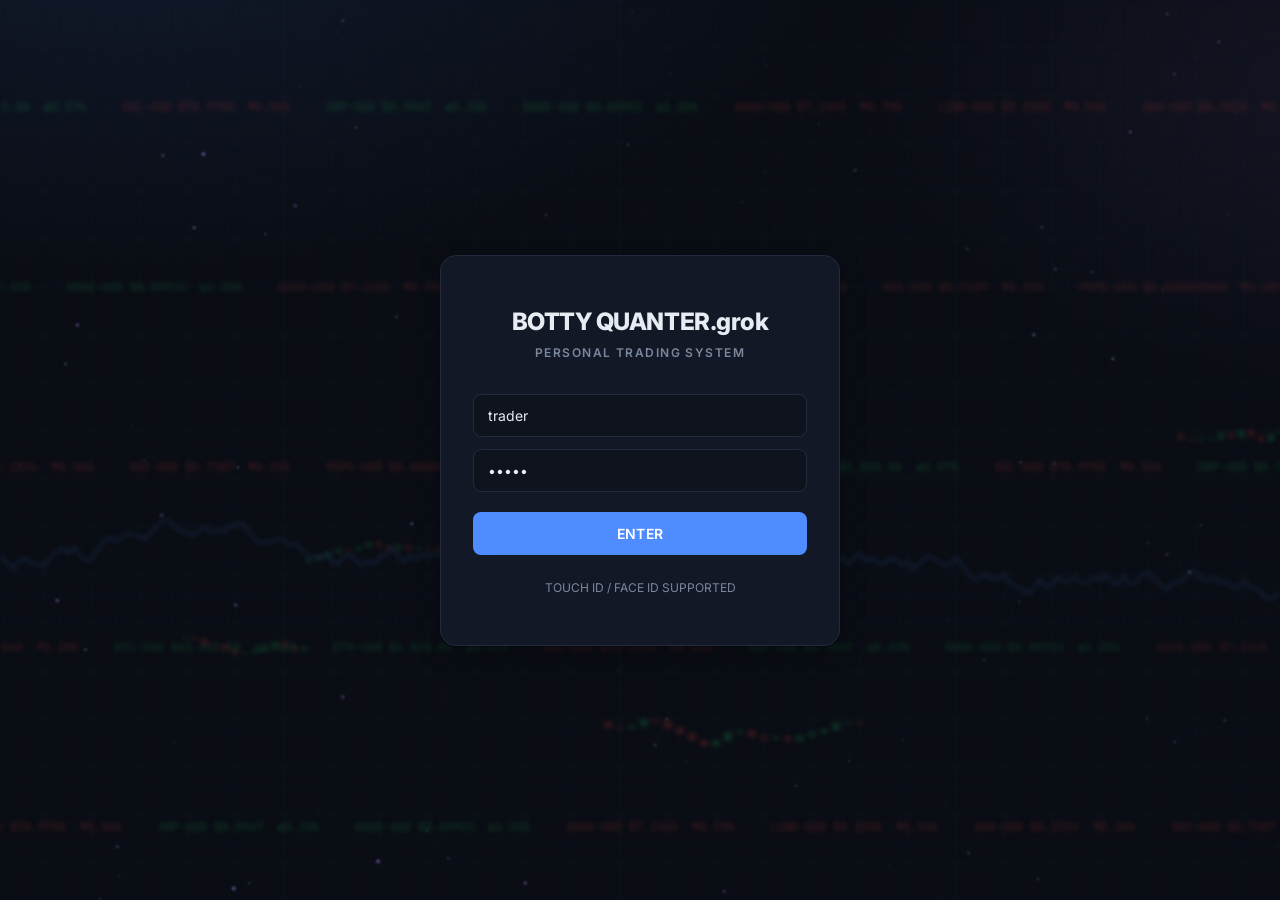
==== index.html @ 9ea4accb "Add team style banner + animated sub-bot roster (bots-panel.js); 1 script include; correct team-card" ====
<!DOCTYPE html>
<html lang="en">
<head>
<meta charset="UTF-8">
<meta name="viewport" content="width=device-width, initial-scale=1.0">
<title>BOTTY QUANTER.grok</title>
<link rel="icon" href="data:,">
<link rel="preconnect" href="https://fonts.googleapis.com">
<link rel="preconnect" href="https://fonts.gstatic.com" crossorigin>
<link href="https://fonts.googleapis.com/css2?family=Inter:wght@400;500;600;700;800&family=JetBrains+Mono:wght@400;500;600;700&display=swap" rel="stylesheet">
<style>
:root{
  --bg:#0a0d14;--bg-2:#0e131d;
  --panel:#121826;--panel-2:#161d2e;--panel-hover:#182033;
  --border:#222b3d;--border-strong:#2e3a52;
  --text:#e7ecf3;--text-2:#b4bfd0;--muted:#7a879c;
  --accent:#4f8cff;--accent-2:#7aa7ff;--accent-soft:rgba(79,140,255,.12);
  --green:#22c55e;--green-soft:rgba(34,197,94,.12);
  --red:#ef4444;--red-soft:rgba(239,68,68,.12);
  --amber:#f59e0b;
  --team-a:#f97316;--team-b:#a78bfa;--team-c:#22d3ee;
  --sans:"Inter",system-ui,-apple-system,"Segoe UI",Roboto,"Helvetica Neue",Arial,sans-serif;
  --mono:"JetBrains Mono","SF Mono",ui-monospace,Menlo,Consolas,monospace;
  --s1:4px;--s2:8px;--s3:12px;--s4:16px;--s5:24px;--s6:32px;--s7:48px;
  --r-sm:8px;--r:12px;--r-lg:16px;
  --shadow:0 1px 2px rgba(0,0,0,.3),0 8px 24px rgba(0,0,0,.25);
}
*{box-sizing:border-box;margin:0;padding:0;}
html{-webkit-text-size-adjust:100%;}
body{
  background:radial-gradient(1200px 600px at 10% -10%,rgba(79,140,255,.10),transparent 60%),
             radial-gradient(900px 500px at 110% 10%,rgba(167,139,250,.07),transparent 60%),
             var(--bg);
  background-attachment:fixed;
  color:var(--text);font-family:var(--sans);font-size:14px;line-height:1.5;font-weight:400;
  min-height:100vh;overflow-x:hidden;-webkit-font-smoothing:antialiased;
}
/* decorative animated nano-space background (behind everything) */
#bg-canvas{position:fixed;inset:0;z-index:0;pointer-events:none;opacity:.7;filter:blur(1.2px);}
.login-screen,.app,.overlay{position:relative;z-index:1;}
button{font-family:var(--sans);}
input{font-family:var(--sans);}
input:focus-visible,button:focus-visible{outline:2px solid var(--accent);outline-offset:2px;}

/* ---------- Login ---------- */
.login-screen{min-height:100vh;display:flex;align-items:center;justify-content:center;padding:var(--s5);}
.login-box{background:var(--panel);border:1px solid var(--border);border-radius:var(--r-lg);padding:var(--s7) var(--s6);width:100%;max-width:400px;text-align:center;box-shadow:var(--shadow);}
.login-box h1{font-size:24px;font-weight:800;letter-spacing:-.02em;margin-bottom:var(--s1);}
.login-box p{color:var(--muted);font-size:12px;font-weight:600;margin:0 0 var(--s6);letter-spacing:.12em;}
.login-box input{width:100%;background:var(--bg-2);border:1px solid var(--border);border-radius:var(--r-sm);padding:12px 14px;color:var(--text);font-size:14px;margin-bottom:var(--s3);outline:none;transition:border-color .15s,box-shadow .15s;}
.login-box input:focus{border-color:var(--accent);box-shadow:0 0 0 3px var(--accent-soft);}
.login-box button{width:100%;margin-top:var(--s2);background:var(--accent);border:0;border-radius:var(--r-sm);color:#fff;padding:13px;font-size:14px;font-weight:600;letter-spacing:.02em;cursor:pointer;transition:background .15s,transform .05s;}
.login-box button:hover{background:#3d7af0;}
.login-box button:active{transform:translateY(1px);}
.login-box .alt{margin-top:var(--s5);font-size:12px;color:var(--muted);}

/* ---------- App shell ---------- */
.app{display:none;max-width:1240px;margin:0 auto;padding:var(--s5);}
.header{display:flex;justify-content:space-between;align-items:center;gap:var(--s4);margin-bottom:var(--s5);padding-bottom:var(--s4);border-bottom:1px solid var(--border);flex-wrap:wrap;}
.header h1{font-size:18px;font-weight:700;letter-spacing:-.01em;}
.header > div{display:flex;align-items:center;gap:var(--s3);}
.status{display:inline-flex;align-items:center;font-size:12px;font-weight:600;color:var(--amber);background:rgba(245,158,11,.1);border:1px solid rgba(245,158,11,.3);padding:5px 10px;border-radius:999px;white-space:nowrap;}
.logout{background:transparent;border:1px solid var(--border-strong);color:var(--text-2);padding:6px 12px;border-radius:var(--r-sm);font-size:12px;font-weight:600;cursor:pointer;transition:background .15s,color .15s;}
.logout:hover{background:var(--panel-2);color:var(--text);}

/* ---------- Section labels ---------- */
.section-label{font-size:11px;font-weight:600;letter-spacing:.1em;text-transform:uppercase;color:var(--muted);margin:0 0 var(--s3);}

/* ---------- Chief Bot hero ---------- */
.chief{position:relative;overflow:hidden;cursor:pointer;margin-bottom:var(--s5);padding:var(--s5) var(--s6);border-radius:var(--r-lg);
  background:linear-gradient(135deg,rgba(79,140,255,.16),rgba(79,140,255,.04) 55%,rgba(167,139,250,.08)),var(--panel);
  border:1px solid rgba(79,140,255,.35);box-shadow:var(--shadow);transition:border-color .15s,transform .15s;}
.chief:hover{border-color:var(--accent);transform:translateY(-1px);}
.chief::after{content:"";position:absolute;right:-60px;top:-60px;width:220px;height:220px;border-radius:50%;background:radial-gradient(circle,rgba(79,140,255,.25),transparent 70%);pointer-events:none;}
.chief h2{font-size:12px;font-weight:700;color:var(--accent-2);margin-bottom:var(--s2);letter-spacing:.14em;}
.chief .sub{font-size:14px;color:var(--text-2);}
.chief .bot-status{margin-top:var(--s4);font-size:clamp(18px,2.4vw,24px);font-weight:700;color:var(--text);letter-spacing:-.01em;}

/* ---------- Symbol input ---------- */
.search-bar{margin-bottom:var(--s5);display:flex;align-items:center;gap:var(--s3);}
.search-bar::before{content:"Symbol";font-size:11px;font-weight:600;letter-spacing:.1em;text-transform:uppercase;color:var(--muted);}
.search-bar input{width:100%;max-width:320px;background:var(--panel);border:1px solid var(--border);border-radius:var(--r-sm);padding:10px 14px;color:var(--text);font-family:var(--mono);font-size:14px;font-weight:600;letter-spacing:.04em;outline:none;transition:border-color .15s,box-shadow .15s;}
.search-bar input:focus{border-color:var(--accent);box-shadow:0 0 0 3px var(--accent-soft);}

/* ---------- Cards ---------- */
.card,.team-card{background:var(--panel);border:1px solid var(--border);border-radius:var(--r);padding:var(--s5);cursor:pointer;box-shadow:var(--shadow);transition:border-color .15s,background .15s,transform .15s;}
.card:hover,.team-card:hover{border-color:var(--border-strong);background:var(--panel-hover);transform:translateY(-1px);}
.card h2,.team-card h3{font-size:12px;font-weight:700;color:var(--text-2);margin-bottom:var(--s4);letter-spacing:.12em;}

/* ---------- Teams ---------- */
.teams{display:grid;grid-template-columns:repeat(3,1fr);gap:var(--s4);margin-bottom:var(--s5);}
.team-card{position:relative;overflow:hidden;}
.team-card::before{content:"";position:absolute;left:0;top:0;right:0;height:3px;background:var(--team-color,var(--accent));}
.team-card:nth-child(1){--team-color:var(--team-a);}
.team-card:nth-child(2){--team-color:var(--team-b);}
.team-card:nth-child(3){--team-color:var(--team-c);}
.team-card h3{display:flex;align-items:center;gap:var(--s2);color:var(--text);margin-bottom:var(--s1);}
.team-card h3::before{content:"";width:8px;height:8px;border-radius:50%;background:var(--team-color);}
.team-card .risk{font-size:12px;color:var(--muted);}
.team-card .pnl-mini{font-family:var(--mono);font-size:26px;font-weight:700;margin-top:var(--s4);letter-spacing:-.02em;font-variant-numeric:tabular-nums;}
.team-card .bot-status{margin-top:var(--s3);padding-top:var(--s3);border-top:1px solid var(--border);font-family:var(--mono);font-size:12px;color:var(--text-2);white-space:nowrap;overflow:hidden;text-overflow:ellipsis;}

/* ---------- Lower grid ---------- */
.grid{display:grid;grid-template-columns:1fr 1fr 1fr;gap:var(--s4);margin-bottom:var(--s5);}
.news-item,.trade-row{display:flex;justify-content:space-between;align-items:center;gap:var(--s3);font-size:13px;padding:10px 0;border-bottom:1px solid var(--border);color:var(--text-2);}
.news-item:last-child,.trade-row:last-child{border-bottom:0;}
.trade-row > span:first-child{font-family:var(--mono);font-size:12px;}
.trade-row .pnl{font-family:var(--mono);font-variant-numeric:tabular-nums;}
.tag{flex-shrink:0;font-family:var(--mono);font-size:10px;font-weight:600;color:var(--accent-2);background:var(--accent-soft);border:1px solid rgba(79,140,255,.25);padding:2px 7px;border-radius:999px;}
.balance-big{font-family:var(--mono);font-size:32px;font-weight:700;letter-spacing:-.03em;font-variant-numeric:tabular-nums;line-height:1.15;}
.pnl.pos{color:var(--green);font-weight:600;}
.pnl.neg{color:var(--red);font-weight:600;}
.pnl.none{color:var(--muted);font-weight:500;}
.empty{padding:var(--s4) 0;font-size:13px;color:var(--muted);font-style:italic;}
#totalPnl.none{background:var(--panel-2);font-family:var(--sans);font-size:12px;}
#totalPnl{display:inline-block;margin-top:var(--s2);font-family:var(--mono);font-size:13px;padding:3px 8px;border-radius:6px;}
#totalPnl.pos{background:var(--green-soft);}
#totalPnl.neg{background:var(--red-soft);}
.alloc-label{margin-top:var(--s5);font-size:11px;font-weight:600;letter-spacing:.1em;color:var(--muted);}
.split-controls{display:flex;gap:var(--s2);margin-top:var(--s2);}
.split-field{flex:1;min-width:0;display:flex;flex-direction:column;gap:var(--s1);}
.split-field span{font-size:10px;font-weight:600;letter-spacing:.08em;color:var(--muted);text-align:center;}
.split-controls input{width:100%;min-width:0;background:var(--bg-2);border:1px solid var(--border);border-radius:var(--r-sm);padding:8px 6px;color:var(--text);font-family:var(--mono);font-size:14px;font-weight:600;text-align:center;outline:none;}
.split-controls input:focus{border-color:var(--accent);box-shadow:0 0 0 3px var(--accent-soft);}
.apply-btn{margin-top:var(--s3);width:100%;background:var(--accent-soft);border:1px solid rgba(79,140,255,.4);border-radius:var(--r-sm);color:var(--accent-2);padding:8px 12px;font-size:12px;font-weight:700;letter-spacing:.06em;cursor:pointer;transition:background .15s,color .15s;}
.apply-btn:hover{background:var(--accent);color:#fff;}

/* ---------- Overlay / modal ---------- */
.overlay{display:none;position:fixed;inset:0;z-index:100;padding:var(--s7) var(--s4);overflow-y:auto;background:rgba(5,8,14,.72);backdrop-filter:blur(8px);-webkit-backdrop-filter:blur(8px);}
.overlay.open{display:block;animation:fade .15s ease-out;}
.overlay-header,.overlay-content{max-width:720px;margin-left:auto;margin-right:auto;background:var(--panel);border:1px solid var(--border-strong);}
.overlay-header{display:flex;justify-content:space-between;align-items:center;gap:var(--s4);padding:var(--s5) var(--s5) var(--s4);border-bottom:1px solid var(--border);border-radius:var(--r-lg) var(--r-lg) 0 0;border-bottom-color:var(--border);box-shadow:0 20px 60px rgba(0,0,0,.5);animation:pop .18s ease-out;}
.overlay-header h2{font-size:18px;font-weight:700;letter-spacing:.04em;}
.close-btn{background:var(--panel-2);border:1px solid var(--border-strong);border-radius:var(--r-sm);color:var(--text-2);padding:7px 12px;font-size:12px;font-weight:600;cursor:pointer;transition:background .15s,color .15s;}
.close-btn:hover{background:var(--border-strong);color:var(--text);}
.overlay-content{border-top:0;border-radius:0 0 var(--r-lg) var(--r-lg);padding:var(--s5);font-size:14px;line-height:1.7;color:var(--text-2);box-shadow:0 20px 60px rgba(0,0,0,.5);animation:pop .18s ease-out;}
.overlay-content strong{color:var(--text);font-weight:600;}
@keyframes fade{from{opacity:0}to{opacity:1}}
@keyframes pop{from{opacity:0;transform:translateY(8px) scale(.99)}to{opacity:1;transform:none}}

/* ---------- Responsive ---------- */
@media(max-width:960px){.grid{grid-template-columns:1fr 1fr;}.grid .card:last-child{grid-column:1 / -1;}}
@media(max-width:720px){
  .app{padding:var(--s4);}
  .teams,.grid{grid-template-columns:1fr;gap:var(--s3);}
  .grid .card:last-child{grid-column:auto;}
  .chief{padding:var(--s5);}
  .header h1{font-size:15px;}
  .search-bar input{max-width:none;}
  .overlay{padding:var(--s4) var(--s3);}
}
@media(prefers-reduced-motion:reduce){*{animation:none!important;transition:none!important;}}
</style>
</head>
<body>
<canvas id="bg-canvas"></canvas>
<div class="login-screen" id="loginScreen">
  <div class="login-box">
    <h1>BOTTY QUANTER.grok</h1>
    <p>PERSONAL TRADING SYSTEM</p>
    <input type="text" id="username" placeholder="USERNAME" value="trader" onkeydown="if(event.key==='Enter')login()">
    <input type="password" id="password" placeholder="PASSWORD" value="quant" onkeydown="if(event.key==='Enter')login()">
    <button onclick="login()">ENTER</button>
    <div class="alt">TOUCH ID / FACE ID AVAILABLE</div>
  </div>
</div>
<div class="app" id="app">
  <div class="header">
    <h1>BOTTY QUANTER.grok // PAPER TRADING · GBP</h1>
    <div>
      <span class="status" id="statusDot">● ONLINE · PAPER</span>
      <button class="logout" onclick="logout()">LOGOUT</button>
    </div>
  </div>

  <div class="chief" onclick="openOverlay('chief')">
    <h2>CHIEF BOT</h2>
    <div class="sub">Final decision engine · Aggregates Team A / B / C</div>
    <div class="bot-status" id="chiefStatus">Waiting for team reports</div>
  </div>

  <div class="search-bar">
    <input type="text" id="symbolInput" placeholder="Symbol (WTI, GOLD, BTC, NVDA...)" value="WTI" onchange="setSymbol()">
  </div>

  <div class="section-label">Teams</div>
  <div class="teams">
    <div class="team-card" onclick="openOverlay('a')">
      <h3>TEAM A</h3>
      <div class="risk">High Risk · ≥5/10 agree · R:R ≥1.5</div>
      <div class="pnl-mini" id="aPnl">£—</div>
      <div class="bot-status" id="aStatus">Awaiting data</div>
    </div>
    <div class="team-card" onclick="openOverlay('b')">
      <h3>TEAM B</h3>
      <div class="risk">Mid Risk · ≥6/10 agree · R:R ≥2 · 1% risk</div>
      <div class="pnl-mini" id="bPnl">£—</div>
      <div class="bot-status" id="bStatus">Awaiting data</div>
    </div>
    <div class="team-card" onclick="openOverlay('c')">
      <h3>TEAM C</h3>
      <div class="risk">Low Risk · ≥7/10 agree · R:R ≥2 · tight stops</div>
      <div class="pnl-mini" id="cPnl">£—</div>
      <div class="bot-status" id="cStatus">Awaiting data</div>
    </div>
  </div>

  <div class="section-label">Markets & Account</div>
  <div class="grid">
    <div class="card" onclick="openOverlay('news')">
      <h2>HOT NEWS</h2>
      <div id="newsList"></div>
    </div>
    <div class="card" onclick="openOverlay('trades')">
      <h2>TRADE LOG</h2>
      <div id="tradeList"></div>
    </div>
    <div class="card" onclick="openOverlay('account')">
      <h2>ACCOUNT</h2>
      <div class="balance-big" id="balance">£—</div>
      <div class="pnl none" id="totalPnl">P&L · Awaiting data</div>
      <div class="alloc-label">ALLOCATION %</div>
      <div class="split-controls">
        <label class="split-field"><span>TEAM A</span><input type="number" id="highAlloc" value="40"></label>
        <label class="split-field"><span>TEAM B</span><input type="number" id="midAlloc" value="35"></label>
        <label class="split-field"><span>TEAM C</span><input type="number" id="lowAlloc" value="25"></label>
      </div>
      <button class="apply-btn" onclick="event.stopPropagation();updateAlloc()">APPLY</button>
    </div>
  </div>
</div>
<div class="overlay" id="overlay">
  <div class="overlay-header">
    <h2 id="overlayTitle"></h2>
    <button class="close-btn" onclick="closeOverlay()">CLOSE</button>
  </div>
  <div class="overlay-content" id="overlayContent"></div>
</div>
<script>
/* Decorative "nano-space" background: 3 parallax particle layers, faint drifting grid and
   constellation lines. Single canvas, <=140 particles, DPR capped, paused when the tab is hidden,
   static frame under prefers-reduced-motion. Purely visual; no data involved. */
(function(){
  const canvas=document.getElementById("bg-canvas"),ctx=canvas.getContext("2d");
  const reduce=window.matchMedia&&matchMedia("(prefers-reduced-motion: reduce)").matches;
  const LAYERS=[{n:70,r:[.4,.9],v:.010,a:.45},{n:45,r:[.8,1.4],v:.022,a:.65},{n:25,r:[1.2,2.0],v:.040,a:.9}];
  const LINK=110;let w=0,h=0,dpr=1,parts=[],raf=0,last=0,t=0;
  function rnd(a,b){return a+Math.random()*(b-a);}
  function seed(){
    parts=[];const scale=Math.min(1,(w*h)/(1280*800));
    LAYERS.forEach((L,li)=>{const n=Math.max(12,Math.round(L.n*Math.max(.45,scale)));
      for(let i=0;i<n;i++)parts.push({x:Math.random()*w,y:Math.random()*h,r:rnd(L.r[0],L.r[1]),l:li,
        vx:L.v*rnd(.6,1.2),vy:L.v*rnd(-.35,.35),ph:Math.random()*6.28,a:L.a});});
  }
  function resize(){
    dpr=Math.min(window.devicePixelRatio||1,1.5);w=innerWidth;h=innerHeight;
    canvas.width=Math.round(w*dpr);canvas.height=Math.round(h*dpr);
    canvas.style.width=w+"px";canvas.style.height=h+"px";ctx.setTransform(dpr,0,0,dpr,0,0);
    seed();frame(0);
  }
  function frame(dt){
    t+=dt;ctx.clearRect(0,0,w,h);
    // faint drifting grid
    const g=56,ox=(t*.006)%g,oy=(t*.003)%g;
    ctx.strokeStyle="rgba(122,167,255,.05)";ctx.lineWidth=1;ctx.beginPath();
    for(let x=-g+ox;x<w;x+=g){ctx.moveTo(x,0);ctx.lineTo(x,h);}
    for(let y=-g+oy;y<h;y+=g){ctx.moveTo(0,y);ctx.lineTo(w,y);}
    ctx.stroke();
    // move particles
    for(const p of parts){
      p.x+=p.vx*dt;p.y+=p.vy*dt+Math.sin(t*.0004+p.ph)*.02;
      if(p.x>w+10)p.x=-10;if(p.x<-10)p.x=w+10;if(p.y>h+10)p.y=-10;if(p.y<-10)p.y=h+10;
    }
    // constellation lines (front two layers only)
    ctx.lineWidth=.6;
    for(let i=0;i<parts.length;i++){const p=parts[i];if(p.l===0)continue;
      for(let j=i+1;j<parts.length;j++){const q=parts[j];if(q.l!==p.l)continue;
        const dx=p.x-q.x,dy=p.y-q.y,d2=dx*dx+dy*dy;if(d2>LINK*LINK)continue;
        ctx.strokeStyle="rgba(122,167,255,"+(.16*(1-Math.sqrt(d2)/LINK)).toFixed(3)+")";
        ctx.beginPath();ctx.moveTo(p.x,p.y);ctx.lineTo(q.x,q.y);ctx.stroke();}}
    // particles with gentle twinkle
    for(const p of parts){
      const tw=.75+.25*Math.sin(t*.0012+p.ph*3);
      ctx.fillStyle=p.l===2?"rgba(167,139,250,"+(p.a*tw*.8).toFixed(3)+")":"rgba(190,210,255,"+(p.a*tw).toFixed(3)+")";
      ctx.beginPath();ctx.arc(p.x,p.y,p.r,0,6.283);ctx.fill();
    }
  }
  function loop(now){const dt=last?Math.min(now-last,50):16;last=now;frame(dt);raf=requestAnimationFrame(loop);}
  function start(){if(reduce||raf||document.hidden)return;last=0;raf=requestAnimationFrame(loop);}
  function stop(){if(raf)cancelAnimationFrame(raf);raf=0;}
  let rt;addEventListener("resize",()=>{clearTimeout(rt);rt=setTimeout(resize,120);});
  document.addEventListener("visibilitychange",()=>document.hidden?stop():start());
  resize();start();
})();

/* ---------- State: no demo data. Populated only by render(data) with real data. ---------- */
const NO_DATA="£—";
let balance=null,trades=[],news=[],symbol="WTI",alloc={a:40,b:35,c:25},chiefStatus="Waiting for team reports";
const teams={a:{pnl:null,minConf:55,maxRisk:.025,status:"Awaiting data",label:"Team A"},b:{pnl:null,minConf:65,maxRisk:.015,status:"Awaiting data",label:"Team B"},c:{pnl:null,minConf:75,maxRisk:.008,status:"Awaiting data",label:"Team C"}};

function esc(s){return String(s==null?"":s).replace(/[&<>"']/g,c=>({"&":"\x26amp;","<":"\x26lt;",">":"\x26gt;",'"':"\x26quot;","'":"\x26#39;"}[c]));}
function isNum(v){return typeof v==="number"&&isFinite(v);}
function gbp(v,signed){
  if(!isNum(v))return NO_DATA;
  const s=Math.abs(v).toLocaleString("en-GB",{minimumFractionDigits:2,maximumFractionDigits:2});
  return (v<0?"−":signed?"+":"")+"£"+s;
}

function setSymbol(){symbol=document.getElementById("symbolInput").value.toUpperCase()||"WTI";render();}
function updateAlloc(){
  const a=+document.getElementById("highAlloc").value||0,b=+document.getElementById("midAlloc").value||0,c=+document.getElementById("lowAlloc").value||0;
  if(a+b+c!==100){alert("Must total 100%");return;}
  alloc={a,b,c};
}

/* Hook for real data. Call render(data) with any subset of:
   { balance: number (GBP), totalPnl: number (GBP), totalPnlPct: number,
     chiefStatus: string,
     teams: { a:{pnl:number,status:string}, b:{...}, c:{...} },
     trades: [{sym, side, team, pnl:number(GBP), conf:number, time}],
     news:   [{headline, tag}] or ["headline", ...] }
   Called with no argument it just redraws the current state. */
function render(data){
  if(data&&typeof data==="object"){
    if("balance" in data)balance=isNum(data.balance)?data.balance:null;
    if(typeof data.chiefStatus==="string")chiefStatus=data.chiefStatus;
    if(Array.isArray(data.trades))trades=data.trades.slice(-50);
    if(Array.isArray(data.news))news=data.news.map(n=>typeof n==="string"?{headline:n}:n);
    if(data.teams)["a","b","c"].forEach(k=>{const t=data.teams[k];if(!t)return;if("pnl" in t)teams[k].pnl=isNum(t.pnl)?t.pnl:null;if(typeof t.status==="string")teams[k].status=t.status;});
    if("totalPnl" in data)render._totalPnl=isNum(data.totalPnl)?data.totalPnl:null;
    if("totalPnlPct" in data)render._totalPnlPct=isNum(data.totalPnlPct)?data.totalPnlPct:null;
  }
  document.getElementById("balance").textContent=isNum(balance)?gbp(balance):NO_DATA;
  const el=document.getElementById("totalPnl"),tp=render._totalPnl,pct=render._totalPnlPct;
  if(isNum(tp)){el.textContent=gbp(tp,true)+(isNum(pct)?" · "+(pct>=0?"+":"")+pct.toFixed(2)+"%":"");el.className="pnl "+(tp>=0?"pos":"neg");}
  else{el.textContent="P&L · Awaiting data";el.className="pnl none";}
  document.getElementById("chiefStatus").textContent=chiefStatus;
  document.getElementById("newsList").innerHTML=news.length
    ?news.slice(0,4).map(n=>`<div class="news-item"><span>${esc(n.headline)}</span><span class="tag">${esc(n.tag||symbol)}</span></div>`).join("")
    :"<div class='empty'>Awaiting live news</div>";
  document.getElementById("tradeList").innerHTML=trades.length
    ?trades.slice(-3).reverse().map(t=>`<div class="trade-row"><span>${esc(t.sym)} ${esc(t.side)} · ${esc(t.team)}</span><span class="pnl ${t.pnl>=0?"pos":"neg"}">${gbp(t.pnl,true)}</span></div>`).join("")
    :"<div class='empty'>No trades yet, waiting for live data</div>";
  ["a","b","c"].forEach(k=>{
    const p=teams[k].pnl,pe=document.getElementById(k+"Pnl");
    pe.textContent=gbp(p,true);
    pe.className="pnl-mini "+(isNum(p)?(p>=0?"pnl pos":"pnl neg"):"pnl none");
    document.getElementById(k+"Status").textContent=teams[k].status;
  });
}
render._totalPnl=null;render._totalPnlPct=null;
render();

const overlays={
  chief:{title:"CHIEF BOT",content:"Final decision engine. Receives reports from Team A, Team B, and Team C. Applies final filters and issues the trade."},
  news:{title:"HOT NEWS",content:()=>news.length?news.map(n=>`<strong>${esc(n.tag||symbol)}</strong><br>${esc(n.headline)}<br><br>`).join(""):"Awaiting live news."},
  trades:{title:"TRADE LOG",content:()=>trades.length?trades.slice().reverse().map(t=>`<strong>${esc(t.sym)} ${esc(t.side)} · ${esc(t.team)}</strong><br>Conf: ${isNum(t.conf)?Math.round(t.conf)+"%":"—"} · P&L: ${gbp(t.pnl,true)}<br><br>`).join(""):"No trades yet, waiting for live data."},
  account:{title:"ACCOUNT",content:()=>`<strong>Balance</strong><br>${isNum(balance)?gbp(balance):NO_DATA+" (awaiting data)"}<br><br><strong>Allocation</strong><br>Team A ${alloc.a}% · Team B ${alloc.b}% · Team C ${alloc.c}%`},
  a:{title:"TEAM A",content:"High-risk specialist. Aggressive breakout and momentum focus. Lower confluence threshold. Larger relative size."},
  b:{title:"TEAM B",content:"Mid-risk specialist. Balanced filters. Mix of setups. Standard risk."},
  c:{title:"TEAM C",content:"Low-risk specialist. High-probability only. Smaller size. Capital preservation first."}
};
function openOverlay(key){
  const d=overlays[key];
  document.getElementById("overlayTitle").textContent=d.title;
  document.getElementById("overlayContent").innerHTML=typeof d.content==="function"?d.content():d.content;
  document.getElementById("overlay").classList.add("open");
}
function closeOverlay(){document.getElementById("overlay").classList.remove("open");}
function login(){
  if(document.getElementById("username").value&&document.getElementById("password").value){
    document.getElementById("loginScreen").style.display="none";
    document.getElementById("app").style.display="block";
    const ses=JSON.stringify({user:document.getElementById("username").value,signedInAt:Date.now()});
    try{localStorage.setItem("bq_session",ses);}catch(e){try{sessionStorage.setItem("bq_session",ses);}catch(e2){}}
  }
}
function logout(){
  document.getElementById("app").style.display="none";
  document.getElementById("loginScreen").style.display="flex";
  try{localStorage.removeItem("bq_session");}catch(e){}try{sessionStorage.removeItem("bq_session");}catch(e){}
}
if(window.PublicKeyCredential)document.querySelector(".alt").textContent="TOUCH ID / FACE ID SUPPORTED";
/* restore a saved sign-in after refresh: prefill if empty, then reuse login() */
(function(){let s=null;try{s=JSON.parse(localStorage.getItem("bq_session")||"null");}catch(e){}if(!s)try{s=JSON.parse(sessionStorage.getItem("bq_session")||"null");}catch(e){}
  if(s&&typeof s.signedInAt==="number"){const u=document.getElementById("username"),p=document.getElementById("password");if(!u.value)u.value=s.user||"trader";if(!p.value)p.value="restored";login();}})();
</script>
<script src="botty-loader.js"></script>
<script src="trading-bg.js"></script>
<script src="bots-panel.js"></script>
</body>
</html>
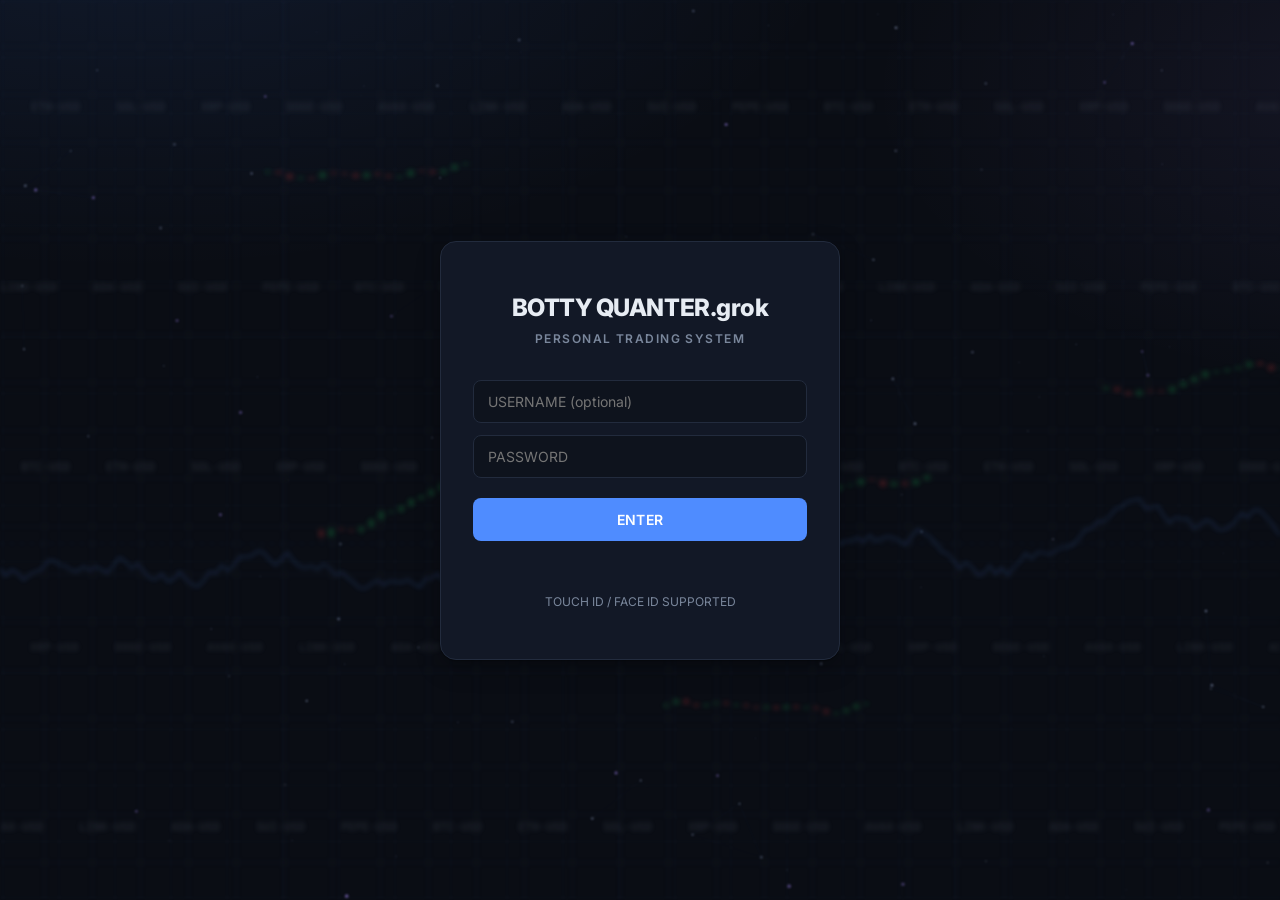
==== commit b5697c61: "Encrypted data pipeline (2/2): login() decrypts with the password (wrong password rejected), no defa" ====
--- a/index.html
+++ b/index.html
@@ -158,9 +158,10 @@
   <div class="login-box">
     <h1>BOTTY QUANTER.grok</h1>
     <p>PERSONAL TRADING SYSTEM</p>
-    <input type="text" id="username" placeholder="USERNAME" value="trader" onkeydown="if(event.key==='Enter')login()">
-    <input type="password" id="password" placeholder="PASSWORD" value="quant" onkeydown="if(event.key==='Enter')login()">
+    <input type="text" id="username" placeholder="USERNAME (optional)" autocomplete="username" onkeydown="if(event.key==='Enter')login()">
+    <input type="password" id="password" placeholder="PASSWORD" autocomplete="current-password" onkeydown="if(event.key==='Enter')login()">
     <button onclick="login()">ENTER</button>
+    <div id="loginError" role="alert" style="color:var(--red);font-size:13px;font-weight:600;min-height:18px;margin-top:10px;"></div>
     <div class="alt">TOUCH ID / FACE ID AVAILABLE</div>
   </div>
 </div>
@@ -236,6 +237,7 @@
   </div>
   <div class="overlay-content" id="overlayContent"></div>
 </div>
+<script src="bq-crypto.js"></script>
 <script>
 /* Decorative "nano-space" background: 3 parallax particle layers, faint drifting grid and
    constellation lines. Single canvas, <=140 particles, DPR capped, paused when the tab is hidden,
@@ -367,26 +369,28 @@
   document.getElementById("overlay").classList.add("open");
 }
 function closeOverlay(){document.getElementById("overlay").classList.remove("open");}
-function login(){
-  if(document.getElementById("username").value&&document.getElementById("password").value){
+function login(fromSession){
+  const restoring=fromSession===true,pw=document.getElementById("password").value,err=document.getElementById("loginError");
+  if(!restoring&&!pw){err.textContent="Enter your password";return;}
+  err.textContent=restoring?"":"Unlocking…";
+  (restoring?BQ.restore():BQ.unlock(pw)).then(function(){
     document.getElementById("loginScreen").style.display="none";
     document.getElementById("app").style.display="block";
-    const ses=JSON.stringify({user:document.getElementById("username").value,signedInAt:Date.now()});
-    try{localStorage.setItem("bq_session",ses);}catch(e){try{sessionStorage.setItem("bq_session",ses);}catch(e2){}}
-  }
+    document.getElementById("password").value="";err.textContent="";
+  },function(e){err.textContent=restoring?"":(e&&e.code==="bad-password"?"Wrong password":"Sign-in failed ("+(e&&e.message||"error")+")");});
 }
 function logout(){
   document.getElementById("app").style.display="none";
   document.getElementById("loginScreen").style.display="flex";
-  try{localStorage.removeItem("bq_session");}catch(e){}try{sessionStorage.removeItem("bq_session");}catch(e){}
+  if(window.BQ)BQ.lock();location.reload();
 }
 if(window.PublicKeyCredential)document.querySelector(".alt").textContent="TOUCH ID / FACE ID SUPPORTED";
-/* restore a saved sign-in after refresh: prefill if empty, then reuse login() */
-(function(){let s=null;try{s=JSON.parse(localStorage.getItem("bq_session")||"null");}catch(e){}if(!s)try{s=JSON.parse(sessionStorage.getItem("bq_session")||"null");}catch(e){}
-  if(s&&typeof s.signedInAt==="number"){const u=document.getElementById("username"),p=document.getElementById("password");if(!u.value)u.value=s.user||"trader";if(!p.value)p.value="restored";login();}})();
+/* restore a saved (encrypted-data) session after refresh via the same login() path */
+if(window.BQ&&BQ.hasSession())login(true);
 </script>
 <script src="botty-loader.js"></script>
 <script src="trading-bg.js"></script>
 <script src="bots-panel.js"></script>
+<script src="account-panel.js"></script>
 </body>
 </html>
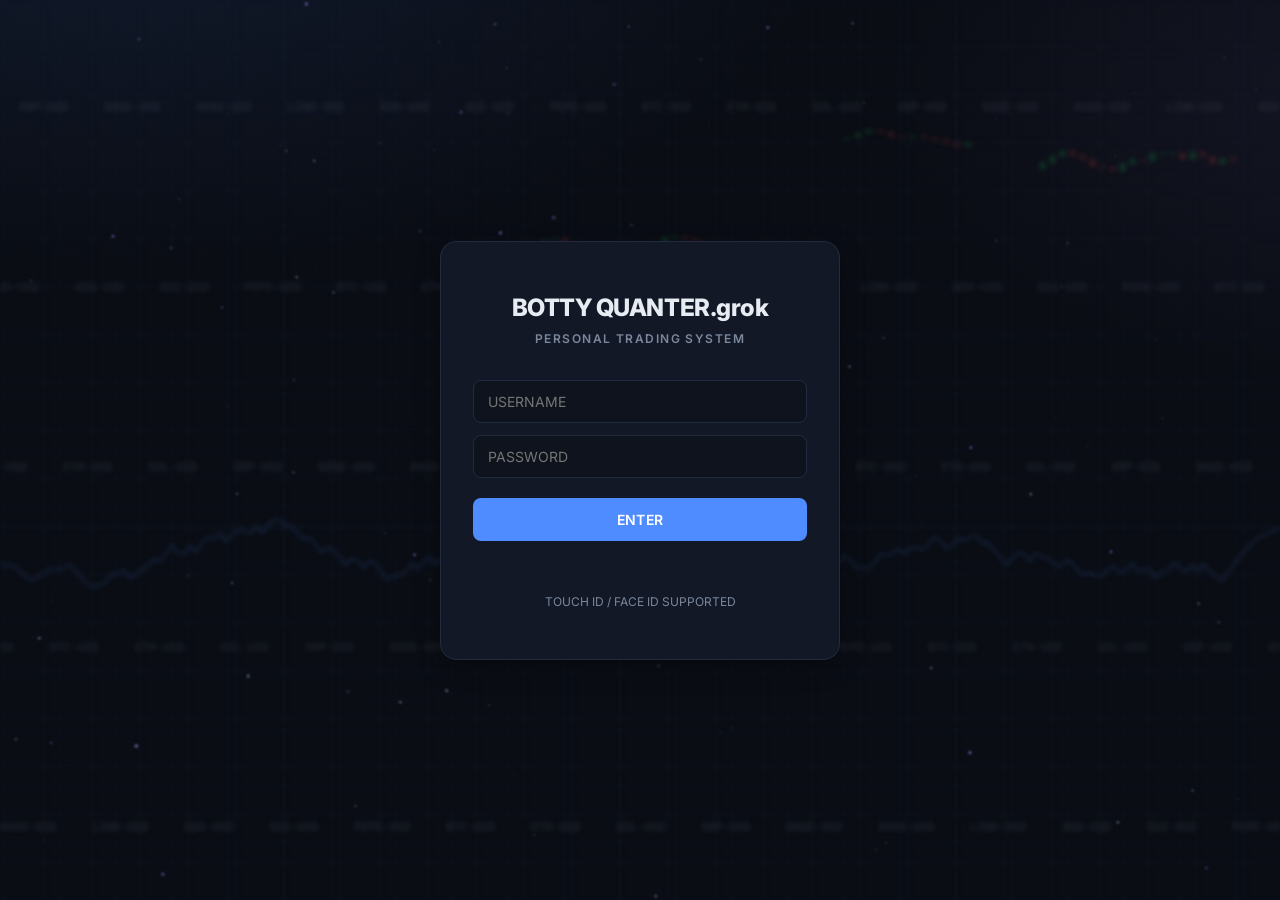
==== commit 59249866: "Sign-in: key derived from username + password (v2); username required; generic 'Wrong username or pa" ====
--- a/index.html
+++ b/index.html
@@ -158,7 +158,7 @@
   <div class="login-box">
     <h1>BOTTY QUANTER.grok</h1>
     <p>PERSONAL TRADING SYSTEM</p>
-    <input type="text" id="username" placeholder="USERNAME (optional)" autocomplete="username" onkeydown="if(event.key==='Enter')login()">
+    <input type="text" id="username" placeholder="USERNAME" autocomplete="username" onkeydown="if(event.key==='Enter')login()">
     <input type="password" id="password" placeholder="PASSWORD" autocomplete="current-password" onkeydown="if(event.key==='Enter')login()">
     <button onclick="login()">ENTER</button>
     <div id="loginError" role="alert" style="color:var(--red);font-size:13px;font-weight:600;min-height:18px;margin-top:10px;"></div>
@@ -370,14 +370,15 @@
 }
 function closeOverlay(){document.getElementById("overlay").classList.remove("open");}
 function login(fromSession){
-  const restoring=fromSession===true,pw=document.getElementById("password").value,err=document.getElementById("loginError");
+  const restoring=fromSession===true,user=document.getElementById("username").value.trim(),pw=document.getElementById("password").value,err=document.getElementById("loginError");
+  if(!restoring&&!user){err.textContent="Enter your username";return;}
   if(!restoring&&!pw){err.textContent="Enter your password";return;}
   err.textContent=restoring?"":"Unlocking…";
-  (restoring?BQ.restore():BQ.unlock(pw)).then(function(){
+  (restoring?BQ.restore():BQ.unlock(user,pw)).then(function(){
     document.getElementById("loginScreen").style.display="none";
     document.getElementById("app").style.display="block";
     document.getElementById("password").value="";err.textContent="";
-  },function(e){err.textContent=restoring?"":(e&&e.code==="bad-password"?"Wrong password":"Sign-in failed ("+(e&&e.message||"error")+")");});
+  },function(e){err.textContent=restoring?"":(e&&e.code==="bad-password"?"Wrong username or password":"Sign-in failed ("+(e&&e.message||"error")+")");});
 }
 function logout(){
   document.getElementById("app").style.display="none";
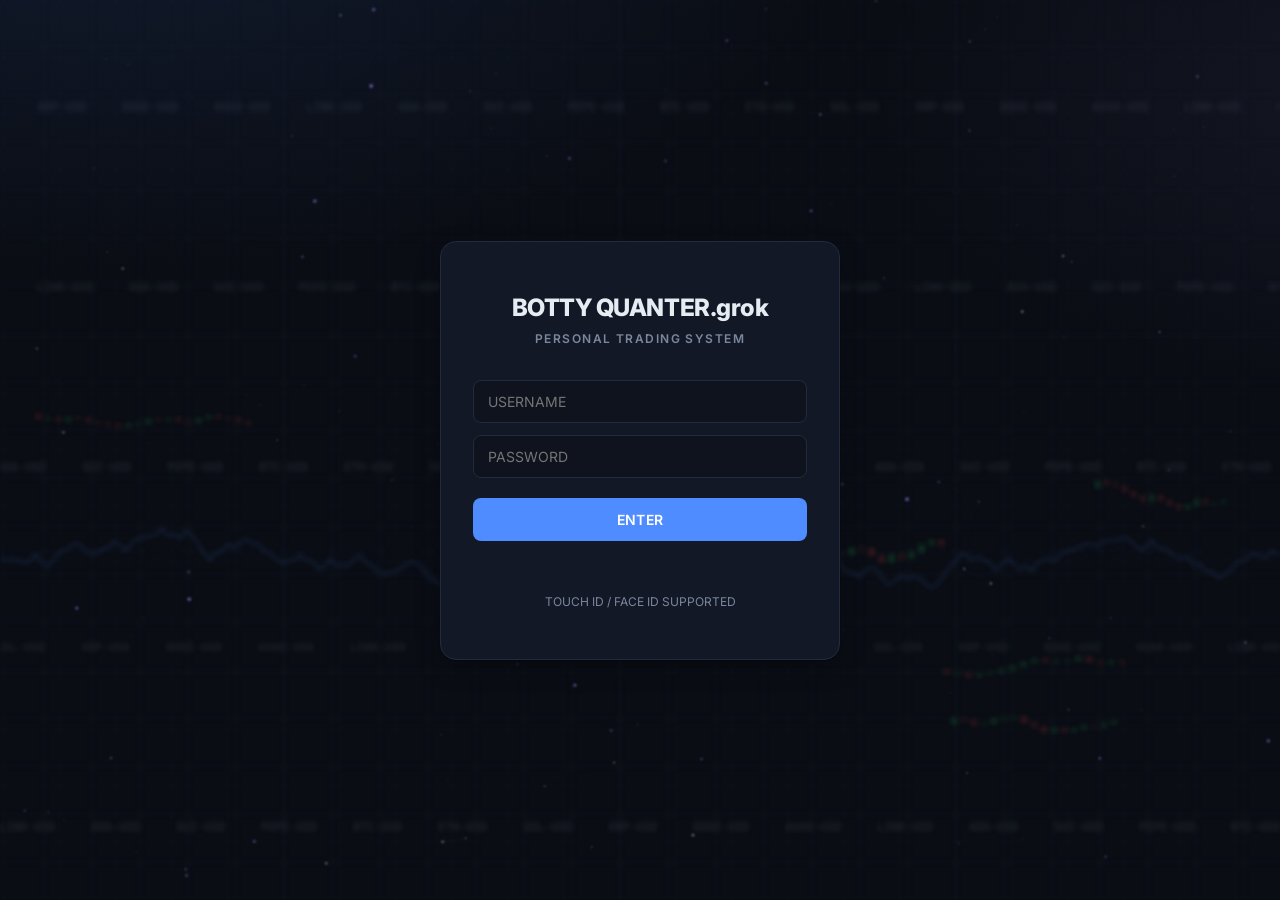
==== commit efbd159e: "Sign-in: username is case-insensitive (trim + lowercase); disable autocapitalise/autocorrect on logi" ====
--- a/index.html
+++ b/index.html
@@ -158,8 +158,8 @@
   <div class="login-box">
     <h1>BOTTY QUANTER.grok</h1>
     <p>PERSONAL TRADING SYSTEM</p>
-    <input type="text" id="username" placeholder="USERNAME" autocomplete="username" onkeydown="if(event.key==='Enter')login()">
-    <input type="password" id="password" placeholder="PASSWORD" autocomplete="current-password" onkeydown="if(event.key==='Enter')login()">
+    <input type="text" id="username" placeholder="USERNAME" autocomplete="username" autocapitalize="none" autocorrect="off" spellcheck="false" onkeydown="if(event.key==='Enter')login()">
+    <input type="password" id="password" placeholder="PASSWORD" autocomplete="current-password" autocapitalize="none" autocorrect="off" onkeydown="if(event.key==='Enter')login()">
     <button onclick="login()">ENTER</button>
     <div id="loginError" role="alert" style="color:var(--red);font-size:13px;font-weight:600;min-height:18px;margin-top:10px;"></div>
     <div class="alt">TOUCH ID / FACE ID AVAILABLE</div>
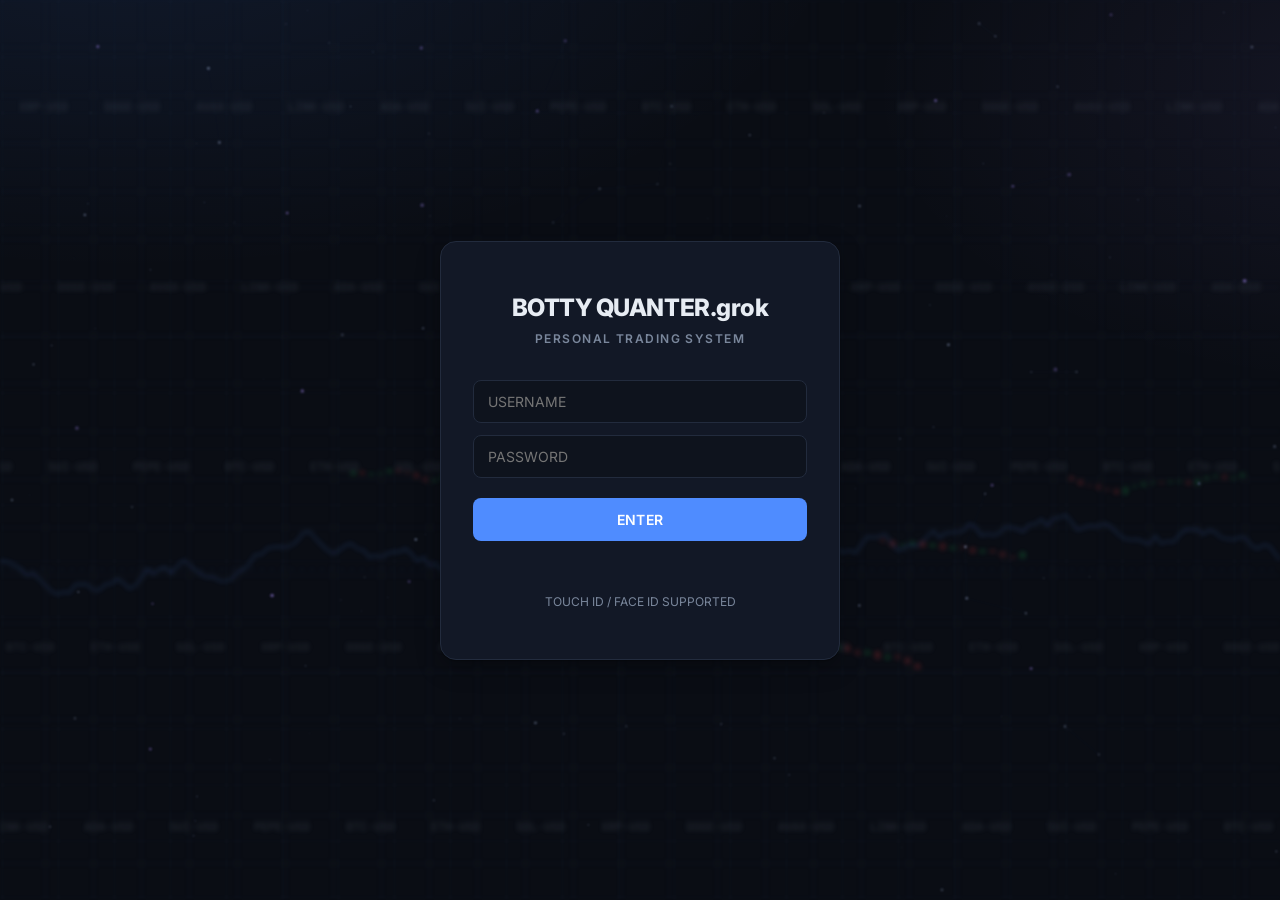
==== commit 1e3727df: "Paper trading section (Team paper balance: A/B $100 slices + $700 idle, Team C signals), real-accoun" ====
--- a/index.html
+++ b/index.html
@@ -393,5 +393,6 @@
 <script src="trading-bg.js"></script>
 <script src="bots-panel.js"></script>
 <script src="account-panel.js"></script>
+<script src="paper-panel.js"></script>
 </body>
 </html>
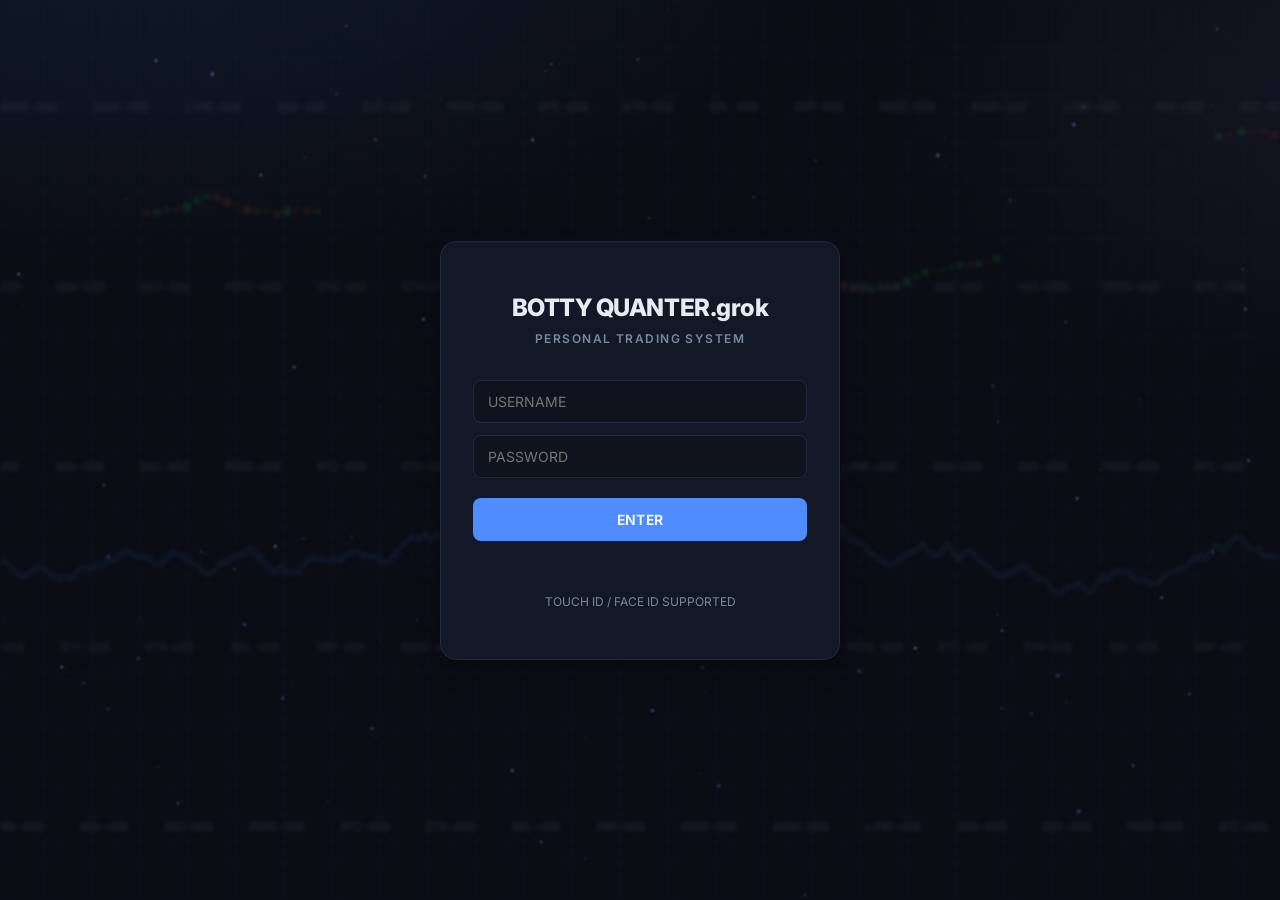
==== commit 5166f82c: "Trade planner (planning only, no real orders) + team allocation section; symbol WTI -> BTC-USD" ====
--- a/index.html
+++ b/index.html
@@ -181,7 +181,7 @@
   </div>
 
   <div class="search-bar">
-    <input type="text" id="symbolInput" placeholder="Symbol (WTI, GOLD, BTC, NVDA...)" value="WTI" onchange="setSymbol()">
+    <input type="text" id="symbolInput" placeholder="BTC-USD" value="BTC-USD" readonly title="Paper trading is BTC-USD only" onchange="setSymbol()">
   </div>
 
   <div class="section-label">Teams</div>
@@ -221,12 +221,7 @@
       <div class="balance-big" id="balance">£—</div>
       <div class="pnl none" id="totalPnl">P&L · Awaiting data</div>
       <div class="alloc-label">ALLOCATION %</div>
-      <div class="split-controls">
-        <label class="split-field"><span>TEAM A</span><input type="number" id="highAlloc" value="40"></label>
-        <label class="split-field"><span>TEAM B</span><input type="number" id="midAlloc" value="35"></label>
-        <label class="split-field"><span>TEAM C</span><input type="number" id="lowAlloc" value="25"></label>
-      </div>
-      <button class="apply-btn" onclick="event.stopPropagation();updateAlloc()">APPLY</button>
+      <div class="bot-status" id="allocSummary">Set in Team allocation (bottom of page)</div>
     </div>
   </div>
 </div>
@@ -297,7 +292,7 @@
 
 /* ---------- State: no demo data. Populated only by render(data) with real data. ---------- */
 const NO_DATA="£—";
-let balance=null,trades=[],news=[],symbol="WTI",alloc={a:40,b:35,c:25},chiefStatus="Waiting for team reports";
+let balance=null,trades=[],news=[],symbol="BTC-USD",alloc={a:33.33,b:33.33,c:33.34},chiefStatus="Waiting for team reports";
 const teams={a:{pnl:null,minConf:55,maxRisk:.025,status:"Awaiting data",label:"Team A"},b:{pnl:null,minConf:65,maxRisk:.015,status:"Awaiting data",label:"Team B"},c:{pnl:null,minConf:75,maxRisk:.008,status:"Awaiting data",label:"Team C"}};
 
 function esc(s){return String(s==null?"":s).replace(/[&<>"']/g,c=>({"&":"\x26amp;","<":"\x26lt;",">":"\x26gt;",'"':"\x26quot;","'":"\x26#39;"}[c]));}
@@ -308,7 +303,8 @@
   return (v<0?"−":signed?"+":"")+"£"+s;
 }
 
-function setSymbol(){symbol=document.getElementById("symbolInput").value.toUpperCase()||"WTI";render();}
+function setSymbol(){symbol=document.getElementById("symbolInput").value.toUpperCase()||"BTC-USD";render();}
+function setAllocFromPlanner(o){alloc=o;}
 function updateAlloc(){
   const a=+document.getElementById("highAlloc").value||0,b=+document.getElementById("midAlloc").value||0,c=+document.getElementById("lowAlloc").value||0;
   if(a+b+c!==100){alert("Must total 100%");return;}
@@ -394,5 +390,6 @@
 <script src="bots-panel.js"></script>
 <script src="account-panel.js"></script>
 <script src="paper-panel.js"></script>
+<script src="planner.js"></script>
 </body>
 </html>
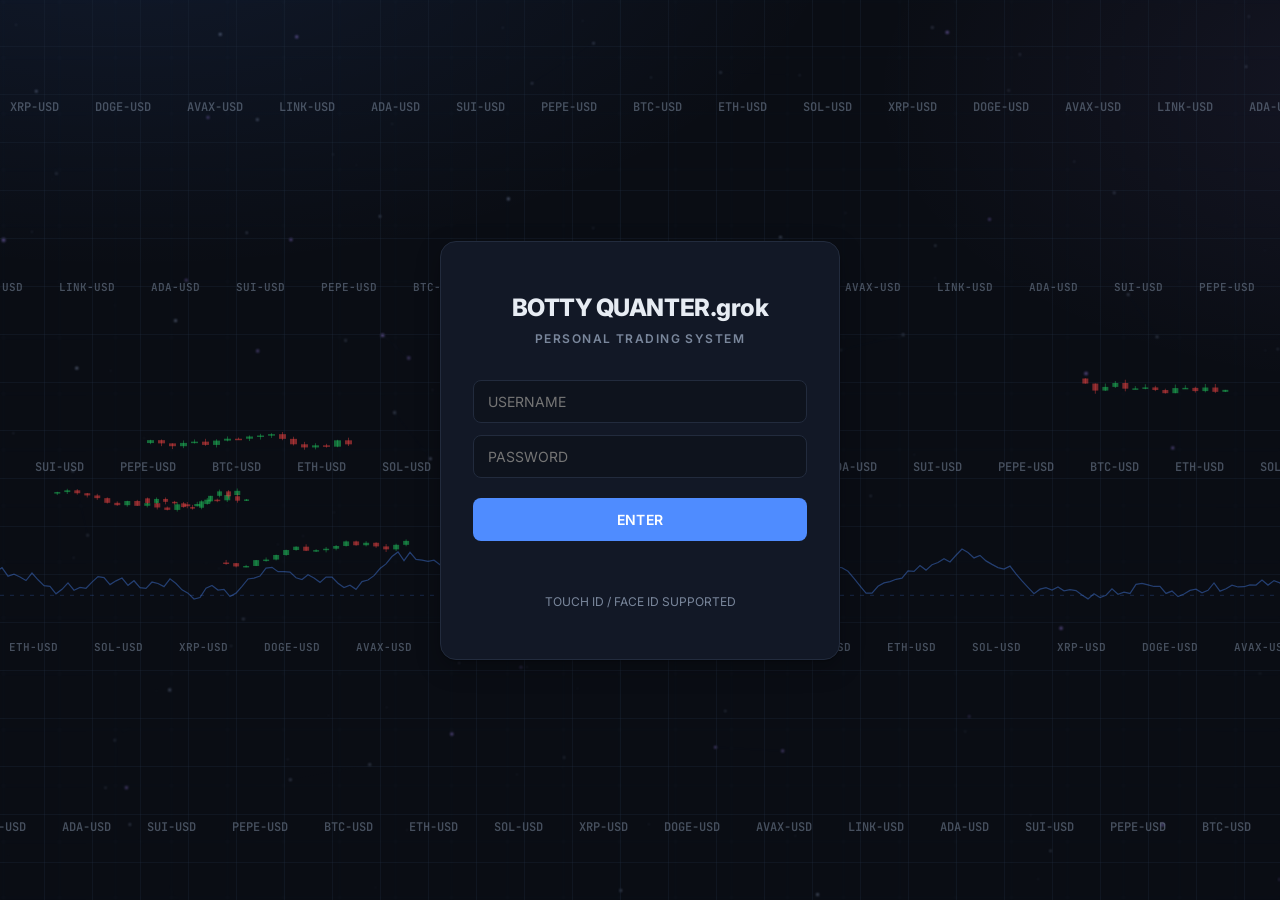
==== commit 5e8b4b6b: "Add Screener Bot card above the trade planner (screener-panel.js, encrypted payload.screener); analy" ====
--- a/index.html
+++ b/index.html
@@ -391,5 +391,6 @@
 <script src="account-panel.js"></script>
 <script src="paper-panel.js"></script>
 <script src="planner.js"></script>
+<script src="screener-panel.js"></script>
 </body>
 </html>
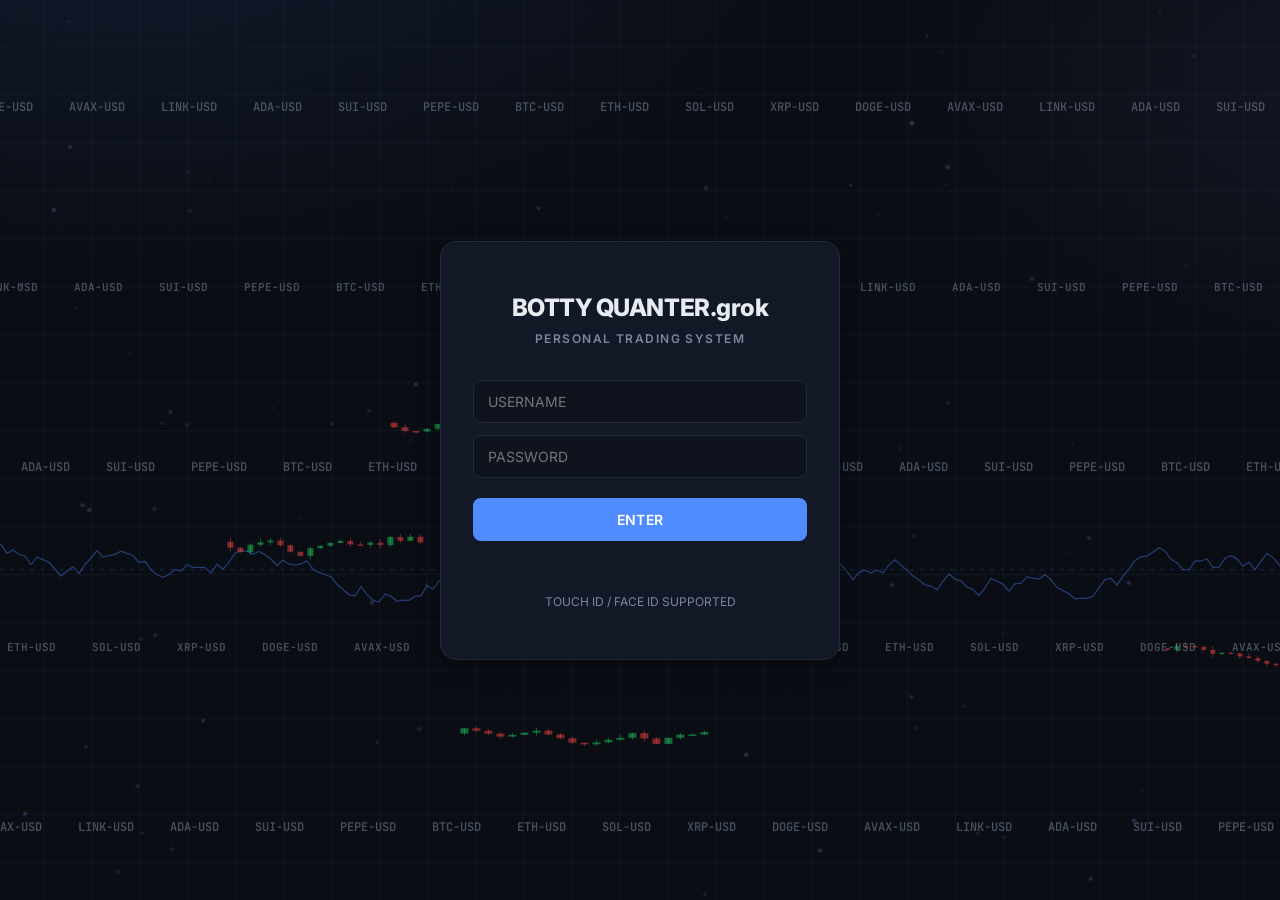
==== commit 301825ae: "Wire HOT NEWS panel into the dashboard and add a 5-minute headline workflow" ====
--- a/index.html
+++ b/index.html
@@ -8,6 +8,7 @@
 <link rel="preconnect" href="https://fonts.googleapis.com">
 <link rel="preconnect" href="https://fonts.gstatic.com" crossorigin>
 <link href="https://fonts.googleapis.com/css2?family=Inter:wght@400;500;600;700;800&family=JetBrains+Mono:wght@400;500;600;700&display=swap" rel="stylesheet">
+<link rel="stylesheet" href="news-panel.css">
 <style>
 :root{
   --bg:#0a0d14;--bg-2:#0e131d;
@@ -392,5 +393,6 @@
 <script src="paper-panel.js"></script>
 <script src="planner.js"></script>
 <script src="screener-panel.js"></script>
+<script src="news-panel.js"></script>
 </body>
 </html>
--- a/news-panel.css
+++ b/news-panel.css
@@ -0,0 +1,82 @@
+/* HOT NEWS panel. Loaded after the page stylesheet; does not restyle other sections. */
+.card.news-card{cursor:pointer;display:flex;flex-direction:column;min-width:0;}
+.card.news-card:hover{border-color:var(--border-strong);background:var(--panel-hover);transform:translateY(-1px);}
+.news-card-head{display:flex;flex-direction:column;align-items:stretch;gap:8px;margin-bottom:var(--s3);}
+.news-card-head h2{margin:0;white-space:nowrap;}
+.news-head-right{display:flex;align-items:center;gap:6px;flex-wrap:wrap;}
+.np-int{display:inline-flex;align-items:center;gap:5px;font-size:10px;font-weight:600;letter-spacing:.04em;text-transform:uppercase;color:var(--muted);}
+.np-int select{background:var(--bg-2);border:1px solid var(--border-strong);border-radius:var(--r-sm);color:var(--text-2);padding:3px 6px;font-family:var(--sans);font-size:11px;font-weight:600;cursor:pointer;}
+.np-refresh{background:var(--panel-2);border:1px solid var(--border-strong);border-radius:var(--r-sm);color:var(--text-2);padding:3px 8px;font-size:11px;font-weight:600;cursor:pointer;}
+.np-refresh:hover{color:var(--text);border-color:var(--accent);}
+.np-refresh:disabled{opacity:.6;cursor:default;}
+.np-status{display:inline-flex;align-items:center;gap:6px;font-size:10px;font-weight:600;letter-spacing:.02em;white-space:nowrap;padding:3px 8px;border-radius:999px;}
+.np-status.live{color:var(--green);background:var(--green-soft);border:1px solid rgba(34,197,94,.35);}
+.np-status.offline{color:var(--amber);background:rgba(245,158,11,.12);border:1px solid rgba(245,158,11,.4);}
+.np-status .dot{width:6px;height:6px;border-radius:50%;background:currentColor;flex-shrink:0;}
+.np-status.live .dot{box-shadow:0 0 0 0 rgba(34,197,94,.7);animation:npPulse 1.8s ease-out infinite;}
+@keyframes npPulse{0%{box-shadow:0 0 0 0 rgba(34,197,94,.55);}70%{box-shadow:0 0 0 6px rgba(34,197,94,0);}100%{box-shadow:0 0 0 0 rgba(34,197,94,0);}}
+.np-offline-banner{display:none;align-items:center;gap:8px;font-size:11px;color:var(--amber);background:rgba(245,158,11,.12);border:1px solid rgba(245,158,11,.3);border-radius:var(--r-sm);padding:6px 8px;margin-bottom:var(--s3);}
+.news-card.is-offline .np-offline-banner{display:flex;}
+.np-ticker{position:relative;overflow:hidden;height:108px;border:1px solid var(--border);border-radius:var(--r-sm);background:linear-gradient(180deg,rgba(79,140,255,.06),transparent 40%),var(--bg-2);}
+.np-track{position:relative;height:100%;overflow:hidden;}
+.np-item{position:absolute;inset:0;padding:12px;display:flex;flex-direction:column;gap:8px;justify-content:center;opacity:0;transform:translateY(12px);transition:opacity .45s ease,transform .45s ease;pointer-events:none;}
+.np-item.active{opacity:1;transform:translateY(0);}
+.np-item.exit{opacity:0;transform:translateY(-12px);}
+.np-meta{display:flex;align-items:center;gap:8px;flex-wrap:wrap;min-width:0;}
+.np-mark{width:22px;height:22px;border-radius:6px;flex-shrink:0;display:inline-flex;align-items:center;justify-content:center;font-size:8px;font-weight:800;letter-spacing:-.03em;color:#fff;}
+.np-source{font-size:11px;font-weight:600;color:var(--text-2);white-space:nowrap;}
+.np-rel{font-family:var(--mono);font-size:10px;color:var(--muted);margin-left:auto;white-space:nowrap;}
+.np-headline{font-size:14px;font-weight:600;color:var(--text);letter-spacing:-.01em;line-height:1.35;display:-webkit-box;-webkit-line-clamp:2;-webkit-box-orient:vertical;overflow:hidden;}
+.np-dot{width:7px;height:7px;border-radius:50%;flex-shrink:0;box-shadow:0 0 0 3px var(--sent-soft);}
+.np-dot.bullish{background:var(--green);--sent-soft:var(--green-soft);}
+.np-dot.bearish{background:var(--red);--sent-soft:var(--red-soft);}
+.np-dot.neutral{background:var(--muted);--sent-soft:rgba(122,135,156,.18);}
+.np-chip{font-family:var(--mono);font-size:9px;font-weight:700;letter-spacing:.06em;padding:2px 6px;border-radius:999px;text-transform:uppercase;white-space:nowrap;}
+.np-chip.crypto{color:#22d3ee;background:rgba(34,211,238,.12);border:1px solid rgba(34,211,238,.3);}
+.np-chip.stocks{color:var(--accent-2);background:var(--accent-soft);border:1px solid rgba(79,140,255,.3);}
+.np-chip.commodities{color:var(--amber);background:rgba(245,158,11,.12);border:1px solid rgba(245,158,11,.35);}
+.np-chip.macro{color:var(--team-b);background:rgba(167,139,250,.12);border:1px solid rgba(167,139,250,.35);}
+.np-progress{position:absolute;left:0;right:0;bottom:0;height:2px;background:rgba(79,140,255,.12);overflow:hidden;}
+.np-progress>i{display:block;height:100%;width:0;background:var(--accent);}
+.news-card:not(.paused) .np-progress>i{animation:npFill 5s linear infinite;}
+@keyframes npFill{from{width:0}to{width:100%}}
+.news-card-foot{display:flex;align-items:center;justify-content:space-between;gap:8px;margin-top:var(--s3);padding-top:var(--s3);border-top:1px solid var(--border);font-size:11px;color:var(--muted);}
+.news-card-foot .hint{color:var(--accent-2);font-weight:600;letter-spacing:.02em;}
+.np-count{font-family:var(--mono);font-size:10px;}
+
+/* Expanded desk uses the existing overlay, slightly wider */
+.overlay.news-desk .overlay-header,
+.overlay.news-desk .overlay-content{max-width:900px;}
+.overlay.news-desk .overlay-header{align-items:flex-start;flex-wrap:wrap;}
+.np-desk-flags{display:flex;align-items:center;gap:6px;flex-wrap:wrap;margin:8px 0 2px;}
+.np-desk-sub{font-size:12px;color:var(--muted);font-weight:500;line-height:1.45;margin:0 0 12px;}
+.np-tabs{display:flex;gap:6px;flex-wrap:wrap;margin-bottom:var(--s4);}
+.np-tab{background:var(--bg-2);border:1px solid var(--border);color:var(--text-2);padding:6px 11px;border-radius:999px;font-size:11px;font-weight:700;letter-spacing:.06em;text-transform:uppercase;cursor:pointer;}
+.np-tab .n{font-family:var(--mono);font-weight:600;opacity:.7;margin-left:4px;}
+.np-tab:hover{border-color:var(--border-strong);color:var(--text);}
+.np-tab.on{color:var(--accent-2);background:var(--accent-soft);border-color:rgba(79,140,255,.45);}
+.np-group{margin-bottom:var(--s5);}
+.np-group:last-child{margin-bottom:0;}
+.np-group-title{display:flex;align-items:center;gap:8px;font-size:11px;font-weight:700;letter-spacing:.12em;text-transform:uppercase;color:var(--text);margin:0 0 var(--s3);padding-bottom:8px;border-bottom:1px solid var(--border);}
+.np-story{padding:12px 0;border-bottom:1px solid var(--border);}
+.np-story:last-child{border-bottom:0;padding-bottom:0;}
+.np-story-top{display:flex;align-items:center;gap:8px;flex-wrap:wrap;margin-bottom:6px;}
+.np-story h4{font-size:15px;font-weight:600;color:var(--text);letter-spacing:-.01em;line-height:1.4;}
+.np-story h4 a{color:inherit;text-decoration:none;}
+.np-story h4 a:hover{color:var(--accent-2);}
+.np-context{margin-top:6px;font-size:13px;color:var(--text-2);line-height:1.5;}
+.np-flag{font-size:9px;font-weight:700;letter-spacing:.06em;text-transform:uppercase;color:var(--muted);background:rgba(122,135,156,.12);border:1px solid var(--border);padding:1px 5px;border-radius:999px;margin-right:6px;vertical-align:2px;}
+.np-story-bot{display:flex;align-items:center;gap:8px;flex-wrap:wrap;margin-top:8px;}
+.np-ticker-chip{font-family:var(--mono);font-size:10px;font-weight:600;color:var(--accent-2);background:var(--accent-soft);border:1px solid rgba(79,140,255,.25);padding:2px 7px;border-radius:999px;}
+.np-story-src{font-size:11px;color:var(--muted);}
+.np-empty{padding:var(--s5) 0;color:var(--muted);font-style:italic;font-size:13px;}
+
+@media(max-width:720px){
+  .np-ticker{height:120px;}
+  .np-headline{font-size:13.5px;}
+  .np-rel{margin-left:0;}
+  .overlay.news-desk .overlay-header,.overlay.news-desk .overlay-content{max-width:none;}
+}
+@media(prefers-reduced-motion:reduce){
+  .np-item,.np-status .dot,.np-progress>i{animation:none !important;transition:none !important;}
+}
